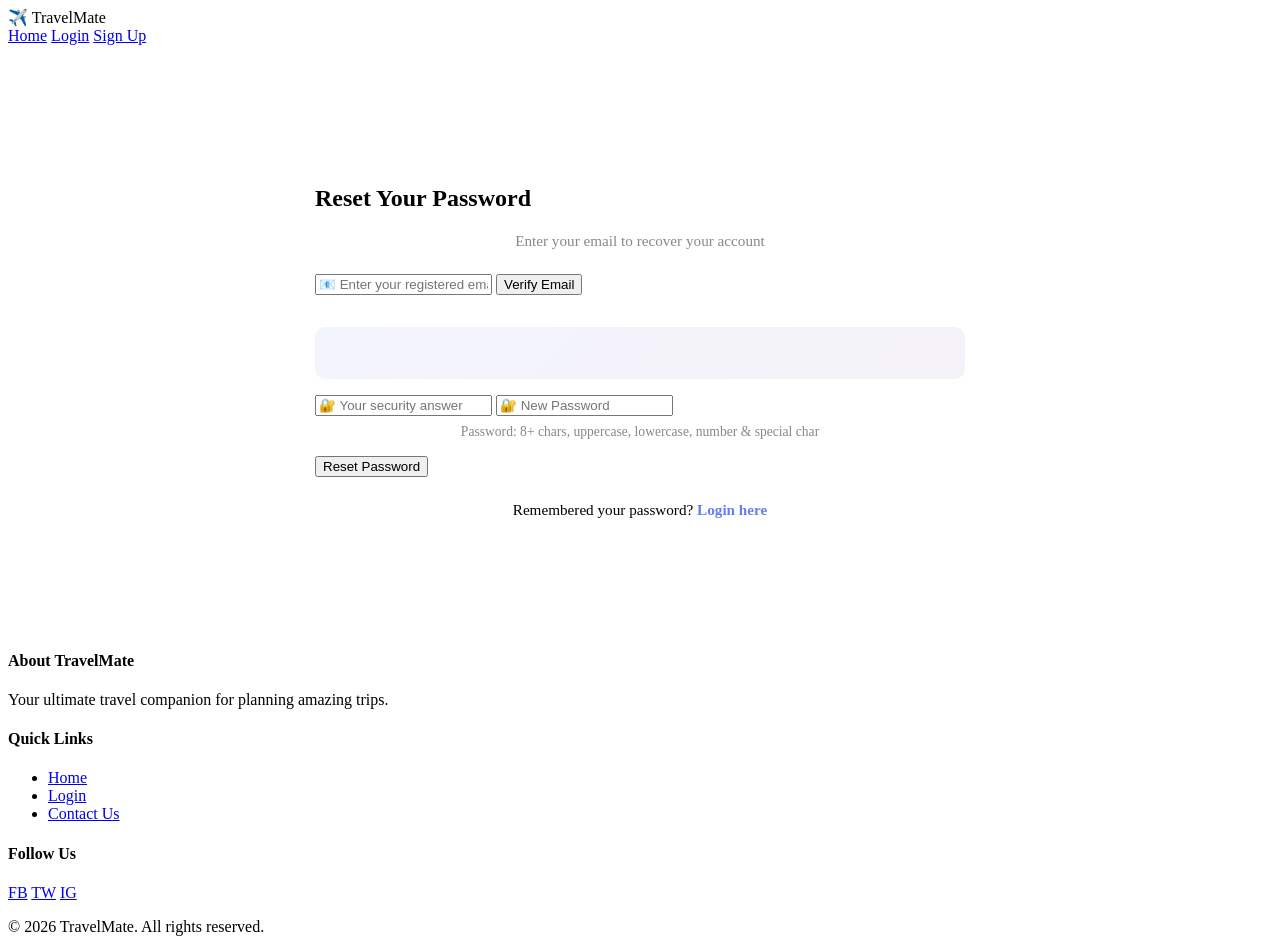
==== forgot_password.html @ fd74675f "Saving local changes" ====
<!DOCTYPE html>
<html lang="en">
<head>
    <meta charset="UTF-8">
    <meta name="viewport" content="width=device-width, initial-scale=1.0">
    <title>Reset Password - TravelMate</title>
    <link href="https://fonts.googleapis.com/css2?family=Poppins:wght@300;400;500;600;700&family=Playfair+Display:wght@700&display=swap" rel="stylesheet">
    <link rel="stylesheet" href="static/style.css">
</head>

<body class="login-page">
<style>
    body.login-page .container {
        width: 95%;
        max-width: 650px;
        padding: 3.5rem 3rem;
        margin: 4rem auto;
        border-radius: 25px;
    }

    .profile-card {
        background: white;
        border-radius: 20px;
        box-shadow: 0 10px 30px rgba(0, 0, 0, 0.1);
        padding: 2rem;
        max-width: 800px;
        width: 100%;
        margin: 2rem auto;
        transition: all 0.3s ease;
        display: none;
    }

    .profile-card:hover {
        box-shadow: 0 15px 40px rgba(0, 0, 0, 0.15);
        transform: translateY(-5px);
    }

    .profile-header {
        text-align: center;
        margin-bottom: 2rem;
    }

    .profile-header h2 {
        color: #667eea;
        font-size: 1.8rem;
        margin-bottom: 0.5rem;
    }

    .profile-header p {
        color: #666;
        font-size: 1rem;
    }

    .profile-details {
        display: grid;
        grid-template-columns: 1fr 1fr;
        gap: 2rem;
    }

    .labels-column, .values-column {
        display: flex;
        flex-direction: column;
        gap: 1.5rem;
    }

    .detail-label {
        font-weight: 600;
        color: #333;
        font-size: 0.9rem;
        text-transform: uppercase;
        letter-spacing: 0.5px;
    }

    .detail-value {
        color: #555;
        font-size: 1rem;
        font-weight: 500;
    }

    @media (max-width: 768px) {
        .profile-details {
            grid-template-columns: 1fr;
            gap: 1rem;
        }

        .labels-column, .values-column {
            gap: 1rem;
        }

        .profile-card {
            padding: 1.5rem;
        }

        .profile-header h2 {
            font-size: 1.5rem;
        }
    }

</style>
<nav class="navbar">
    <div class="nav-container">
        <div class="nav-brand">✈️ TravelMate</div>
        <div class="nav-links">
            <a href="index.html" class="nav-link">Home</a>
            <a href="login.html" class="nav-link">Login</a>
            <a href="signup.html" class="nav-link">Sign Up</a>
        </div>
    </div>
</nav>
    <div class="container">
        <h2>Reset Your Password</h2>
        <p style="text-align: center; color: #888; margin-bottom: 1.5rem; font-size: 0.95rem;">Enter your email to recover your account</p>

        <input type="email" id="email" placeholder="📧 Enter your registered email">
        <button type="button" onclick="fetchSecurityQuestion()" class="btn btn-primary" style="margin-bottom: 1rem;">Verify Email</button>
        
        <p id="securityQuestionText" style="text-align: center; color: #667eea; font-weight: 500; margin: 1rem 0;"></p>
        <div id="securityQuestion" style="background: linear-gradient(135deg, rgba(102, 126, 234, 0.08), rgba(118, 75, 162, 0.08)); padding: 1rem; border-radius: 10px; margin-bottom: 1rem; color: #2c3e50; font-weight: 500; text-align: center; min-height: 20px;"></div>

        <input type="text" id="answer" placeholder="🔐 Your security answer">
        <input type="password" id="new_password" placeholder="🔐 New Password">
        <small style="display: block; text-align: center; color: #888; font-size: 0.85rem; margin: 0.5rem 0 1rem;">Password: 8+ chars, uppercase, lowercase, number & special char</small>

        <button type="button" onclick="resetPassword()" class="btn btn-primary">Reset Password</button>
        
        <div style="text-align: center; margin-top: 1.5rem;">
            <p style="margin: 0.8rem 0; font-size: 0.95rem;">Remembered your password? <a href="login.html" style="color: #667eea; font-weight: 600; text-decoration: none;">Login here</a></p>
        </div>
    </div>

    <div class="profile-card" id="profileCard">
        <div class="profile-header">
            <h2>🔐 Security Verification</h2>
            <p>Please answer your security question</p>
        </div>
        <div class="profile-details">
            <div class="labels-column">
                <div class="detail-label">Email</div>
                <div class="detail-label">Security Question</div>
                <div class="detail-label">Status</div>
                <div class="detail-label">Next Step</div>
            </div>
            <div class="values-column">
                <div class="detail-value" id="summaryEmail"></div>
                <div class="detail-value" id="summaryQuestion"></div>
                <div class="detail-value">Verified</div>
                <div class="detail-value">Enter your answer above</div>
            </div>
        </div>
    </div>

    <footer class="footer">
        <div class="footer-content">
            <div class="footer-section">
                <h4>About TravelMate</h4>
                <p>Your ultimate travel companion for planning amazing trips.</p>
            </div>
            <div class="footer-section">
                <h4>Quick Links</h4>
                <ul>
                    <li><a href="index.html">Home</a></li>
                    <li><a href="login.html">Login</a></li>
                    <li><a href="#">Contact Us</a></li>
                </ul>
            </div>
            <div class="footer-section">
                <h4>Follow Us</h4>
                <div class="social-links">
                    <a href="#" class="social-link">FB</a>
                    <a href="#" class="social-link">TW</a>
                    <a href="#" class="social-link">IG</a>
                </div>
            </div>
        </div>
        <div class="footer-bottom">
            <p>&copy; 2026 TravelMate. All rights reserved.</p>
        </div>
    </footer>

    <script>
        function resetPassword() {
            if (email.value && answer.value && new_password.value) {
                alert("Password Reset Successful!");
                window.location.href = "login.html";
            } else {
                alert("Please fill all fields");
            }
        }
        
function fetchSecurityQuestion() {
    const email = document.getElementById("email").value.trim();

    if (!email) {
        alert("Please enter email");
        return;
    }

    fetch("http://127.0.0.1:5000/api/get-security-question", {
        method: "POST",
        headers: { "Content-Type": "application/json" },
        body: JSON.stringify({ email })
    })
    .then(res => res.json())
    .then(res => {
        if (!res.success) {
            alert(res.message);
            return;
        }

        document.getElementById("securityQuestionText").innerText =
            "Security Question: " + res.securityQuestion;

        // Populate and show profile card
        document.getElementById("summaryEmail").textContent = email;
        document.getElementById("summaryQuestion").textContent = res.securityQuestion;
        document.getElementById("profileCard").style.display = "block";
        // Scroll to card
        document.getElementById("profileCard").scrollIntoView({ behavior: "smooth" });
    })
    .catch(() => alert("Server error"));
}


    </script>
</body>
</html>
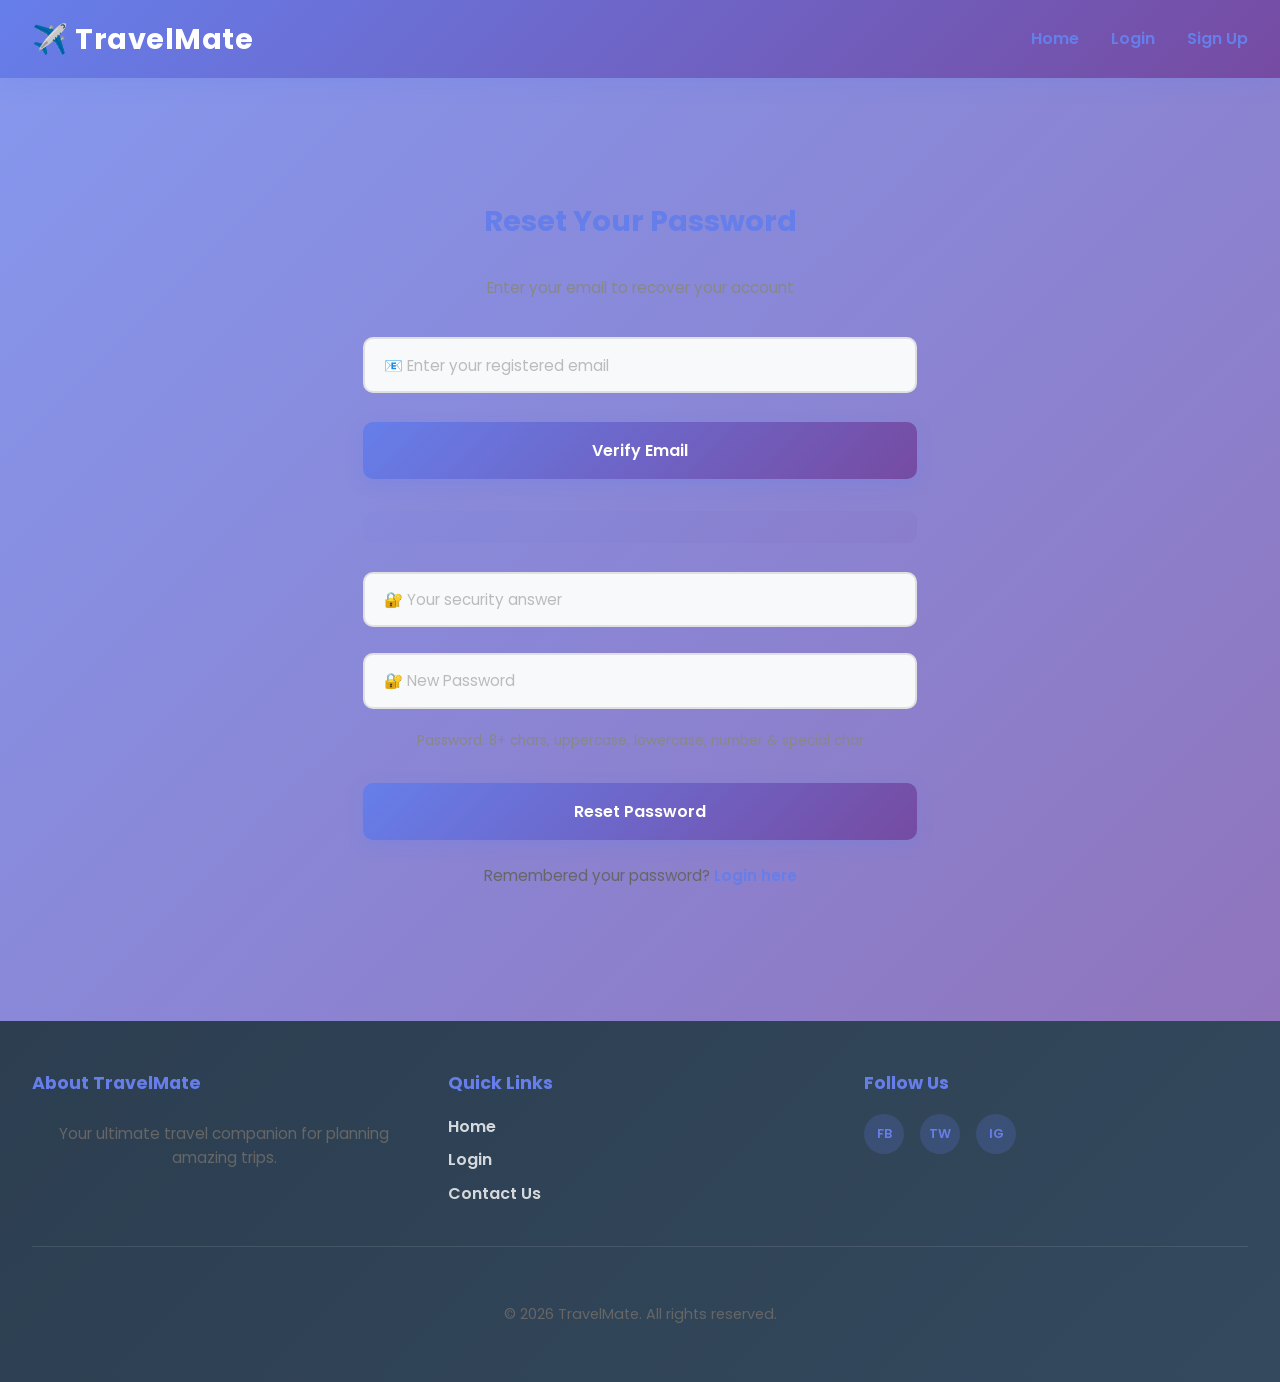
==== commit 3372a193: "Update forgot_password.html" ====
--- a/forgot_password.html
+++ b/forgot_password.html
@@ -195,10 +195,10 @@
         return;
     }
 
-    fetch("http://127.0.0.1:5000/api/get-security-question", {
+    fetch("https://travel-mate098-2.onrender.com/api/get-security-question", {
         method: "POST",
         headers: { "Content-Type": "application/json" },
-        body: JSON.stringify({ email })
+        body: JSON.stringify({ email: email })
     })
     .then(res => res.json())
     .then(res => {
@@ -210,14 +210,16 @@
         document.getElementById("securityQuestionText").innerText =
             "Security Question: " + res.securityQuestion;
 
-        // Populate and show profile card
+        // Show profile card
         document.getElementById("summaryEmail").textContent = email;
         document.getElementById("summaryQuestion").textContent = res.securityQuestion;
         document.getElementById("profileCard").style.display = "block";
-        // Scroll to card
-        document.getElementById("profileCard").scrollIntoView({ behavior: "smooth" });
+
+        document.getElementById("profileCard")
+            .scrollIntoView({ behavior: "smooth" });
     })
     .catch(() => alert("Server error"));
+
 }
 
 
--- a/static/style.css
+++ b/static/style.css
@@ -0,0 +1,1155 @@
+/* LOADING SCREEN */
+
+#loader{
+    position:fixed;
+    top:0;
+    left:0;
+    width:100%;
+    height:100%;
+    background:linear-gradient(135deg,#667eea,#764ba2);
+    display:flex;
+    flex-direction:column;
+    align-items:center;
+    justify-content:center;
+    z-index:9999;
+    color:white;
+    font-family:'Poppins',sans-serif;
+}
+
+#loader h2{
+    margin-top:20px;
+    font-size:28px;
+}
+
+.plane{
+    font-size:60px;
+    animation: fly 1.5s infinite ease-in-out;
+}
+
+@keyframes fly{
+    0%{transform:translateY(0)}
+    50%{transform:translateY(-20px)}
+    100%{transform:translateY(0)}
+}
+
+
+
+
+
+
+
+
+
+
+
+/* ==================== GLOBAL STYLES ==================== */
+* {
+    margin: 0;
+    padding: 0;
+    box-sizing: border-box;
+}
+
+:root {
+    --primary-color: #667eea;
+    --primary-dark: #5568d3;
+    --secondary-color: #764ba2;
+    --success-color: #28a745;
+    --warning-color: #ffc107;
+    --danger-color: #e74c3c;
+    --dark: #2c3e50;
+    --gray: #95a5a6;
+    --light-gray: #ecf0f1;
+    --white: #ffffff;
+    --shadow: 0 10px 30px rgba(0, 0, 0, 0.1);
+    --shadow-hover: 0 15px 40px rgba(0, 0, 0, 0.15);
+}
+
+body {
+    font-family: 'Poppins', sans-serif;
+    background-color: #f8f9fa;
+    color: #2c3e50;
+    line-height: 1.6;
+    overflow-x: hidden;
+}
+
+html {
+    scroll-behavior: smooth;
+}
+
+/* ==================== NAVIGATION BAR ==================== */
+.navbar {
+    background: linear-gradient(135deg, #667eea 0%, #764ba2 100%);
+    padding: 1rem 0;
+    position: sticky;
+    top: 0;
+    z-index: 1000;
+    box-shadow: 0 5px 20px rgba(102, 126, 234, 0.2);
+}
+
+.nav-container {
+    max-width: 1400px;
+    margin: 0 auto;
+    padding: 0 2rem;
+    display: flex;
+    justify-content: space-between;
+    align-items: center;
+}
+
+.nav-brand {
+    font-size: 1.8rem;
+    font-weight: 700;
+    color: white;
+    letter-spacing: 0.5px;
+}
+
+.nav-links {
+    display: flex;
+    gap: 2rem;
+    align-items: center;
+}
+
+.nav-link {
+    color: rgba(255, 255, 255, 0.9);
+    text-decoration: none;
+    font-weight: 500;
+    transition: all 0.3s ease;
+    position: relative;
+}
+
+.nav-link:hover {
+    color: white;
+    transform: translateY(-2px);
+}
+
+.nav-link.active::after {
+    content: '';
+    position: absolute;
+    bottom: -5px;
+    left: 0;
+    right: 0;
+    height: 2px;
+    background: white;
+}
+
+.signup-btn {
+    background: rgba(255, 255, 255, 0.2);
+    padding: 2.6rem 1.5rem;
+    border-radius: 25px;
+    border: 1px solid rgba(255, 255, 255, 0.3);
+    backdrop-filter: blur(10px);
+}
+
+.signup-btn:hover {
+    background: rgba(255, 255, 255, 0.3);
+}
+
+/* ==================== HERO SECTION ==================== */
+.hero-section {
+    background: linear-gradient(135deg, #667eea 0%, #764ba2 100%);
+    min-height: 600px;
+    display: flex;
+    align-items: center;
+    justify-content: center;
+    position: relative;
+    overflow: hidden;
+    color: white;
+    padding: 4rem 2rem;
+}
+
+.hero-overlay {
+    position: absolute;
+    top: 0;
+    left: 0;
+    right: 0;
+    bottom: 0;
+    background: 
+        radial-gradient(circle at 20% 50%, rgba(255, 255, 255, 0.05) 0%, transparent 50%),
+        radial-gradient(circle at 80% 80%, rgba(255, 255, 255, 0.05) 0%, transparent 50%);
+    pointer-events: none;
+}
+
+.hero-content {
+    text-align: center;
+    max-width: 900px;
+    z-index: 2;
+    animation: fadeInUp 0.8s ease;
+}
+
+@keyframes fadeInUp {
+    from {
+        opacity: 0;
+        transform: translateY(30px);
+    }
+    to {
+        opacity: 1;
+        transform: translateY(0);
+    }
+}
+
+.hero-title {
+    font-family: 'Playfair Display', serif;
+    font-size: 3.5rem;
+    font-weight: 700;
+    margin-bottom: 1rem;
+    text-shadow: 0 2px 10px rgba(0, 0, 0, 0.2);
+    line-height: 1.2;
+}
+
+.hero-subtitle {
+    font-size: 1.3rem;
+    margin-bottom: 2.5rem;
+    opacity: 0.95;
+    font-weight: 300;
+}
+
+/* ==================== PLAN TRIP CARD ==================== */
+.plan-trip-card {
+    background: rgba(255, 255, 255, 0.98);
+    backdrop-filter: blur(10px);
+    border-radius: 20px;
+    padding: 2.5rem;
+    box-shadow: var(--shadow-hover);
+    max-width: 600px;
+    margin: 2rem auto;
+    animation: slideUp 0.6s ease 0.2s both;
+}
+
+@keyframes slideUp {
+    from {
+        opacity: 0;
+        transform: translateY(20px);
+    }
+    to {
+        opacity: 1;
+        transform: translateY(0);
+    }
+}
+
+.plan-trip-card h3 {
+    color: var(--primary-color);
+    font-size: 1.8rem;
+    margin-bottom: 1.5rem;
+    text-align: center;
+}
+
+.form-group {
+    display: flex;
+    flex-direction: column;
+    gap: 1rem;
+    margin-bottom: 1.5rem;
+}
+
+.form-input {
+    width: 100%;
+    padding: 0.9rem 1.2rem;
+    border: 2px solid #e0e0e0;
+    border-radius: 10px;
+    font-size: 1rem;
+    font-family: 'Poppins', sans-serif;
+    transition: all 0.3s ease;
+    background: #f8f9fa;
+}
+
+.form-input:focus {
+    outline: none;
+    border-color: var(--primary-color);
+    background: white;
+    box-shadow: 0 0 0 3px rgba(102, 126, 234, 0.1);
+}
+
+/* ==================== BUTTONS ==================== */
+.btn {
+    padding: 1rem 2rem;
+    border: none;
+    border-radius: 10px;
+    font-size: 1rem;
+    font-weight: 600;
+    cursor: pointer;
+    transition: all 0.3s ease;
+    font-family: 'Poppins', sans-serif;
+    display: inline-block;
+    text-decoration: none;
+    text-align: center;
+    width: 100%;
+}
+
+.btn-primary {
+    background: linear-gradient(135deg, var(--primary-color) 0%, var(--secondary-color) 100%);
+    color: white;
+    box-shadow: 0 5px 15px rgba(102, 126, 234, 0.3);
+}
+
+.btn-primary:hover {
+    transform: translateY(-3px);
+    box-shadow: 0 10px 25px rgba(102, 126, 234, 0.4);
+}
+
+.btn-primary:active {
+    transform: translateY(-1px);
+}
+
+.btn-secondary {
+    background: white;
+    color: var(--primary-color);
+    border: 2px solid var(--primary-color);
+}
+
+.btn-secondary:hover {
+    background: var(--primary-color);
+    color: white;
+}
+
+/* ==================== DESTINATIONS SECTION ==================== */
+.destinations-section {
+    max-width: 1400px;
+    margin: 0 auto;
+    padding: 4rem 2rem;
+}
+
+.section-header {
+    text-align: center;
+    margin-bottom: 3rem;
+}
+
+.section-title {
+    font-family: 'Playfair Display', serif;
+    font-size: 2.8rem;
+    color: var(--dark);
+    margin-bottom: 0.5rem;
+}
+
+.section-subtitle {
+    font-size: 1.1rem;
+    color: var(--gray);
+    font-weight: 300;
+}
+
+.places-wrapper {
+    display: flex;
+    gap: 2rem;
+    flex-direction: row-reverse;
+}
+
+.places-section {
+    flex: 1;
+}
+
+.category-section {
+    margin-bottom: 3rem;
+}
+
+.category-section h3 {
+    color: var(--primary-color);
+    font-size: 1.5rem;
+    margin-bottom: 1.5rem;
+    padding-bottom: 0.5rem;
+    border-bottom: 3px solid var(--primary-color);
+    display: inline-block;
+}
+
+/* ==================== PLACES GRID ==================== */
+.places-grid {
+    display: grid;
+    grid-template-columns: repeat(auto-fill, minmax(250px, 1fr));
+    gap: 1.5rem;
+    margin-bottom: 2rem;
+}
+
+.place-card {
+    background: white;
+    border-radius: 15px;
+    overflow: hidden;
+    cursor: pointer;
+    box-shadow: var(--shadow);
+    transition: all 0.3s ease;
+    transform: translateZ(0);
+    position: relative;
+}
+
+.place-card:hover {
+    transform: translateY(-8px) scale(1.02);
+    box-shadow: var(--shadow-hover);
+}
+
+.place-card img {
+    width: 100%;
+    height: 180px;
+    object-fit: cover;
+    transition: transform 0.3s ease;
+}
+
+.place-card:hover img {
+    transform: scale(1.1);
+}
+
+.place-info {
+    padding: 1.2rem;
+}
+
+.place-info h3 {
+    margin: 0;
+    font-size: 1.2rem;
+    color: var(--dark);
+    font-weight: 600;
+}
+
+.place-info p {
+    margin: 0.5rem 0 0;
+    color: var(--gray);
+    font-size: 0.9rem;
+}
+
+.place-card.active {
+    border: 3px solid var(--primary-color);
+    box-shadow: 0 0 0 4px rgba(102, 126, 234, 0.2), var(--shadow-hover);
+}
+
+/* ==================== PLACE DETAILS PANEL ==================== */
+.place-details-panel {
+    flex: 0 0 300px;
+    background: white;
+    border-radius: 15px;
+    padding: 2rem;
+    box-shadow: var(--shadow);
+    height: fit-content;
+    position: sticky;
+    top: 100px;
+}
+
+.place-details-panel h3 {
+    margin-top: 0;
+    color: var(--primary-color);
+    font-size: 1.5rem;
+    text-align: center;
+    margin-bottom: 1rem;
+}
+
+#detail-image-container {
+    width: 100%;
+    height: 200px;
+    margin: 1rem 0;
+    border-radius: 12px;
+    overflow: hidden;
+    background: var(--light-gray);
+}
+
+#detail-image {
+    width: 100%;
+    height: 100%;
+    object-fit: cover;
+}
+
+.detail-text {
+    color: #555;
+    line-height: 1.7;
+    font-size: 0.95rem;
+    max-height: 350px;
+    overflow-y: auto;
+}
+
+.detail-text p {
+    margin: 1rem 0;
+}
+
+/* ==================== FORM STYLING ==================== */
+input, select, button {
+    font-family: 'Poppins', sans-serif;
+}
+
+input, select {
+    padding: 0.9rem 1.2rem;
+    border: 2px solid #e0e0e0;
+    border-radius: 10px;
+    font-size: 0.95rem;
+    transition: all 0.3s ease;
+    background: white;
+    width: 100%;
+    margin: 0.5rem 0;
+}
+
+input:focus, select:focus {
+    outline: none;
+    border-color: var(--primary-color);
+    box-shadow: 0 0 0 3px rgba(102, 126, 234, 0.1);
+}
+
+/* ==================== ACCOMMODATION SELECTOR ==================== */
+.accommodation-selector {
+    background: linear-gradient(135deg, rgba(102, 126, 234, 0.08), rgba(118, 75, 162, 0.08));
+    padding: 2rem;
+    border-radius: 15px;
+    margin: 2rem 0;
+    border: 2px solid rgba(102, 126, 234, 0.2);
+}
+
+.accommodation-selector h3 {
+    margin-top: 0;
+    color: var(--dark);
+    font-size: 1.3rem;
+    margin-bottom: 1.5rem;
+}
+
+.button-group {
+    display: flex;
+    gap: 1rem;
+    flex-wrap: wrap;
+}
+
+.accom-btn {
+    padding: 1rem 1.5rem;
+    border: 2px solid #ddd;
+    border-radius: 10px;
+    background: white;
+    color: var(--dark);
+    font-size: 0.95rem;
+    font-weight: 600;
+    cursor: pointer;
+    transition: all 0.3s ease;
+    flex: 1;
+    min-width: 120px;
+}
+
+.accom-btn:hover {
+    transform: translateY(-2px);
+    box-shadow: 0 5px 15px rgba(0, 0, 0, 0.1);
+}
+
+.accom-btn[data-type="budget"] {
+    border-color: var(--success-color);
+    color: var(--success-color);
+}
+
+.accom-btn[data-type="medium"] {
+    border-color: var(--warning-color);
+    color: var(--warning-color);
+}
+
+.accom-btn[data-type="luxury"] {
+    border-color: var(--danger-color);
+    color: var(--danger-color);
+}
+
+.accom-btn.active {
+    transform: translateY(-2px) scale(1.05);
+    box-shadow: 0 8px 20px rgba(0, 0, 0, 0.15);
+}
+
+.accom-btn[data-type="budget"].active {
+    background: var(--success-color);
+    color: white;
+    border-color: var(--success-color);
+}
+
+.accom-btn[data-type="medium"].active {
+    background: var(--warning-color);
+    color: white;
+    border-color: var(--warning-color);
+}
+
+.accom-btn[data-type="luxury"].active {
+    background: var(--danger-color);
+    color: white;
+    border-color: var(--danger-color);
+}
+
+/* ==================== TRIP DATA ==================== */
+#tripData {
+    background: linear-gradient(135deg, rgba(102, 126, 234, 0.08), rgba(118, 75, 162, 0.08));
+    border-left: 5px solid var(--primary-color);
+    padding: 2rem;
+    border-radius: 12px;
+    margin: 2rem 0;
+    line-height: 1.8;
+    font-size: 0.95rem;
+    color: var(--dark);
+}
+
+#tripData b {
+    color: var(--primary-color);
+    font-weight: 600;
+}
+
+#tripData hr {
+    border: none;
+    border-top: 1px solid rgba(0, 0, 0, 0.1);
+    margin: 1.5rem 0;
+}
+
+/* ==================== COST CATEGORY CARDS ==================== */
+.cost-category {
+    background: white;
+    border: 2px solid #e0e0e0;
+    border-radius: 12px;
+    padding: 1.5rem;
+    margin: 1rem 0;
+    transition: all 0.3s ease;
+}
+
+.cost-category:hover {
+    border-color: var(--primary-color);
+    box-shadow: var(--shadow);
+}
+
+.cost-category.budget {
+    border-left: 5px solid var(--success-color);
+}
+
+.cost-category.medium {
+    border-left: 5px solid var(--warning-color);
+}
+
+.cost-category.luxury {
+    border-left: 5px solid var(--danger-color);
+}
+
+/* ==================== HOTEL CARDS ==================== */
+.hotel-card {
+    background: white;
+    padding: 1.5rem;
+    margin: 1rem 0;
+    border-radius: 12px;
+    box-shadow: var(--shadow);
+    transition: all 0.3s ease;
+}
+
+.hotel-card:hover {
+    box-shadow: var(--shadow-hover);
+    transform: translateY(-3px);
+}
+
+.book-hotel-btn {
+    margin-top: 1rem;
+    padding: 0.8rem 1.2rem;
+    border: none;
+    background: linear-gradient(135deg, var(--warning-color) 0%, #ff9800 100%);
+    color: white;
+    border-radius: 8px;
+    cursor: pointer;
+    font-weight: 600;
+    transition: all 0.3s ease;
+    width: 100%;
+}
+
+.book-hotel-btn:hover {
+    transform: translateY(-2px);
+    box-shadow: 0 5px 15px rgba(255, 165, 0, 0.3);
+}
+
+/* ==================== BOOKING BUTTONS ==================== */
+.book-btn {
+    display: flex;
+    align-items: center;
+    gap: 0.8rem;
+    padding: 0.9rem 1.2rem;
+    border-radius: 10px;
+    color: white;
+    border: none;
+    cursor: pointer;
+    font-weight: 600;
+    transition: all 0.3s ease;
+    box-shadow: 0 4px 15px rgba(0, 0, 0, 0.2);
+}
+
+.book-btn img {
+    width: 24px;
+    height: 24px;
+}
+
+.irctc {
+    background: linear-gradient(135deg, #003366 0%, #2d5f96 100%);
+}
+
+.redbus {
+    background: linear-gradient(135deg, #1a1a1a 0%, #404040 100%);
+}
+
+.ixigo {
+    background: linear-gradient(135deg, #ff6f00 0%, #ff9500 100%);
+}
+
+.book-btn:hover {
+    transform: translateY(-4px);
+    box-shadow: 0 8px 25px rgba(0, 0, 0, 0.25);
+}
+
+.book-btn:active {
+    transform: translateY(-1px);
+}
+
+/* ==================== LOGIN & SIGNUP STYLING ==================== */
+body.login-page {
+    background:
+        linear-gradient(135deg, rgba(102, 126, 234, 0.8), rgba(118, 75, 162, 0.8)),
+        url("/static/images/mountain.jpg.png");
+        body.login-page {
+    display: flex;
+    justify-content: center;
+    align-items: center;
+    min-height: 100vh;
+}
+
+body.login-page .container {
+    width: 100%;
+    max-width: 450px;
+    padding: 3rem;
+    border-radius: 20px;
+    background: white;
+    box-shadow: 0 20px 40px rgba(0,0,0,0.08);
+}    
+}
+
+
+
+@keyframes popIn {
+    from {
+        opacity: 0;
+        transform: scale(0.95);
+    }
+    to {
+        opacity: 1;
+        transform: scale(1);
+    }
+}
+
+body.login-page .container h2 {
+    color: var(--primary-color);
+    margin-bottom: 2rem;
+    font-size: 1.8rem;
+    text-align: center;
+}
+
+body.login-page input {
+    background: #f8f9fa;
+    border: 2px solid #e0e0e0;
+    color: var(--dark);
+    width: 100%;
+    padding: 0.9rem 1.2rem;
+    margin: 0.8rem 0;
+    border-radius: 10px;
+    font-size: 0.95rem;
+}
+
+body.login-page input::placeholder {
+    color: #bbb;
+}
+
+body.login-page input:focus {
+    outline: none;
+    border-color: var(--primary-color);
+    background: white;
+    box-shadow: 0 0 0 3px rgba(102, 126, 234, 0.1);
+}
+
+body.login-page button {
+    background: linear-gradient(135deg, var(--primary-color) 0%, var(--secondary-color) 100%);
+    color: white;
+    margin-top: 1rem;
+    width: 100%;
+    padding: 1rem;
+    border: none;
+    border-radius: 10px;
+    font-weight: 600;
+    cursor: pointer;
+}
+
+body.login-page button:hover {
+    transform: translateY(-2px);
+    box-shadow: 0 10px 25px rgba(102, 126, 234, 0.3);
+}
+
+body.login-page p {
+    color: #666;
+    margin: 1.5rem 0;
+    text-align: center;
+}
+
+body.login-page a {
+    color: var(--primary-color);
+    text-decoration: none;
+    font-weight: 600;
+}
+
+body.login-page a:hover {
+    text-decoration: underline;
+}
+
+body.login-page select {
+    width: 100%;
+    padding: 0.9rem 1.2rem;
+    margin: 0.8rem 0;
+    border: 2px solid #e0e0e0;
+    border-radius: 10px;
+    background: #f8f9fa;
+    color: var(--dark);
+}
+
+body.login-page select:focus {
+    outline: none;
+    border-color: var(--primary-color);
+    background: white;
+}
+
+body.login-page small {
+    display: block;
+    color: #888;
+    font-size: 0.85rem;
+    margin: 0.5rem 0 1rem;
+    text-align: center;
+}
+
+/* ==================== RECEIPT STYLING ==================== */
+.receipt-card {
+    background: linear-gradient(135deg, #f8f9fa 0%, #fff 100%);
+    padding: 2rem;
+    border-radius: 12px;
+    border-left: 5px solid var(--primary-color);
+    text-align: left;
+    margin: 2rem 0;
+    box-shadow: var(--shadow);
+}
+
+/* ==================== LOGOUT BUTTON ==================== */
+.logout-container {
+    position: fixed;
+    top: 100px;
+    right: 2rem;
+    z-index: 999;
+}
+
+.logout-btn {
+    background: linear-gradient(135deg, var(--danger-color) 0%, #c82333 100%);
+    color: white;
+    border: none;
+    padding: 0.8rem 1.5rem;
+    border-radius: 25px;
+    font-size: 0.95rem;
+    cursor: pointer;
+    font-weight: 600;
+    transition: all 0.3s ease;
+    box-shadow: 0 4px 15px rgba(231, 76, 60, 0.3);
+}
+
+.logout-btn:hover {
+    transform: translateY(-2px);
+    box-shadow: 0 8px 20px rgba(231, 76, 60, 0.4);
+}
+
+/* ==================== FOOTER ==================== */
+.footer {
+    background: linear-gradient(135deg, #2c3e50 0%, #34495e 100%);
+    color: white;
+    padding: 3rem 2rem 0;
+    margin-top: 4rem;
+}
+
+.footer-content {
+    max-width: 1400px;
+    margin: 0 auto;
+    display: grid;
+    grid-template-columns: repeat(auto-fit, minmax(280px, 1fr));
+    gap: 2rem;
+    padding-bottom: 2rem;
+}
+
+.footer-section h4 {
+    margin-bottom: 1rem;
+    font-size: 1.1rem;
+    color: var(--primary-color);
+}
+
+.footer-section p {
+    color: rgba(255, 255, 255, 0.8);
+    line-height: 1.6;
+    font-size: 0.95rem;
+}
+
+.footer-section ul {
+    list-style: none;
+}
+
+.footer-section ul li {
+    margin: 0.5rem 0;
+}
+
+.footer-section ul a {
+    color: rgba(255, 255, 255, 0.8);
+    text-decoration: none;
+    transition: all 0.3s ease;
+}
+
+.footer-section ul a:hover {
+    color: white;
+    margin-left: 5px;
+}
+
+.social-links {
+    display: flex;
+    gap: 1rem;
+}
+
+.social-link {
+    display: inline-block;
+    width: 40px;
+    height: 40px;
+    background: rgba(102, 126, 234, 0.2);
+    border-radius: 50%;
+    text-align: center;
+    line-height: 40px;
+    color: var(--primary-color);
+    text-decoration: none;
+    transition: all 0.3s ease;
+    font-size: 0.8rem;
+    padding: 0;
+}
+
+.social-link:hover {
+    background: var(--primary-color);
+    color: white;
+    transform: translateY(-3px);
+}
+
+.footer-bottom {
+    text-align: center;
+    padding: 2rem 0;
+    border-top: 1px solid rgba(255, 255, 255, 0.1);
+    color: rgba(255, 255, 255, 0.7);
+    font-size: 0.9rem;
+}
+
+.footer-bottom a {
+    color: var(--primary-color);
+    text-decoration: none;
+}
+
+.footer-bottom a:hover {
+    text-decoration: underline;
+}
+
+/* ==================== RESULTS PAGE ==================== */
+body.results-page {
+    background: #f8f9fa;
+}
+
+body.results-page .container {
+    max-width: 1400px;
+    margin: 0 auto;
+    padding: 2rem;
+}
+
+body.results-page h2 {
+    font-family: 'Playfair Display', serif;
+    font-size: 2.2rem;
+    color: var(--dark);
+    margin-bottom: 1.5rem;
+}
+
+/* ==================== RESPONSIVE DESIGN ==================== */
+@media (max-width: 768px) {
+    .navbar {
+        padding: 0.8rem 0;
+    }
+
+    .nav-container {
+        flex-direction: column;
+        gap: 1rem;
+    }
+
+    .nav-links {
+        gap: 1rem;
+    }
+
+    .hero-title {
+        font-size: 2.2rem;
+    }
+
+    .hero-subtitle {
+        font-size: 1rem;
+    }
+
+    .plan-trip-card {
+        padding: 1.5rem;
+    }
+
+    .places-wrapper {
+        flex-direction: column;
+    }
+
+    .place-details-panel {
+        flex: 1;
+        position: static;
+    }
+
+    .places-grid {
+        grid-template-columns: repeat(auto-fill, minmax(200px, 1fr));
+        gap: 1rem;
+    }
+
+    .section-title {
+        font-size: 2rem;
+    }
+
+    .footer-content {
+        grid-template-columns: 1fr;
+    }
+
+    .logout-container {
+        top: 70px;
+        right: 1rem;
+    }
+
+    .button-group {
+        flex-direction: column;
+    }
+
+    .accom-btn {
+        width: 100%;
+    }
+}
+
+@media (max-width: 480px) {
+    .hero-title {
+        font-size: 1.8rem;
+    }
+
+    .plan-trip-card {
+        padding: 1rem;
+    }
+
+    .places-grid {
+        grid-template-columns: 1fr;
+    }
+
+    body.login-page .container {
+        padding: 1.5rem;
+    }
+
+    .nav-links {
+        flex-wrap: wrap;
+        justify-content: center;
+        gap: 0.5rem;
+    }
+
+    .book-btn {
+        flex-direction: column;
+        padding: 0.7rem;
+    }
+}
+
+/* ==================== SCROLLBAR STYLING ==================== */
+::-webkit-scrollbar {
+    width: 10px;
+}
+
+::-webkit-scrollbar-track {
+    background: #f1f1f1;
+}
+
+::-webkit-scrollbar-thumb {
+    background: var(--primary-color);
+    border-radius: 5px;
+}
+
+::-webkit-scrollbar-thumb:hover {
+    background: var(--primary-dark);
+}
+
+/* ==================== ANIMATIONS ==================== */
+/* ===== PRO LOADER ===== */
+
+/* ===== PREMIUM LOADER ===== */
+
+
+
+/* ===== GLOBE LOADER ===== */
+
+#loader{
+    position:fixed;
+    top:0;
+    left:0;
+    width:100%;
+    height:100%;
+    background:linear-gradient(135deg,#1e3c72,#2a5298);
+    display:flex;
+    align-items:center;
+    justify-content:center;
+    flex-direction:column;
+    z-index:9999;
+    overflow:hidden;
+}
+
+/* 🌍 Globe */
+.globe{
+    width:140px;
+    height:140px;
+    border-radius:50%;
+    background: url('https://upload.wikimedia.org/wikipedia/commons/6/6f/Earth_Eastern_Hemisphere.jpg');
+    background-size:cover;
+    animation: rotateGlobe 8s linear infinite;
+    box-shadow:0 0 40px rgba(0,255,255,0.6);
+}
+
+/* Globe rotation */
+@keyframes rotateGlobe{
+    0%{transform:rotate(0deg)}
+    100%{transform:rotate(360deg)}
+}
+
+/* ✈️ Plane */
+.plane{
+    position:absolute;
+    font-size:40px;
+    animation: fly 2.5s ease-in-out infinite;
+}
+
+@keyframes fly{
+    0%{transform:translateX(-120px) rotate(-10deg)}
+    50%{transform:translateX(120px) rotate(10deg)}
+    100%{transform:translateX(-120px) rotate(-10deg)}
+}
+
+/* Brand */
+.brand{
+    margin-top:30px;
+    font-size:28px;
+    color:white;
+    letter-spacing:3px;
+    animation: fade 2s infinite;
+}
+
+@keyframes fade{
+    0%,100%{opacity:1}
+    50%{opacity:0.4}
+}
+
+@keyframes spin{
+    0%{transform:rotate(0deg)}
+    100%{transform:rotate(360deg)}
+}
+
+/* plane animation */
+.plane{
+    font-size:50px;
+    position:absolute;
+    animation:fly 2.5s ease-in-out infinite;
+}
+
+@keyframes fly{
+    0%{transform:translateX(-120px) rotate(-10deg)}
+    50%{transform:translateX(120px) rotate(10deg)}
+    100%{transform:translateX(-120px) rotate(-10deg)}
+}
+
+/* brand text */
+.brand{
+    position:absolute;
+    bottom:20%;
+    font-size:28px;
+    color:white;
+    letter-spacing:3px;
+    animation:fade 2s infinite;
+}
+
+@keyframes fade{
+    0%,100%{opacity:1}
+    50%{opacity:0.4}
+}
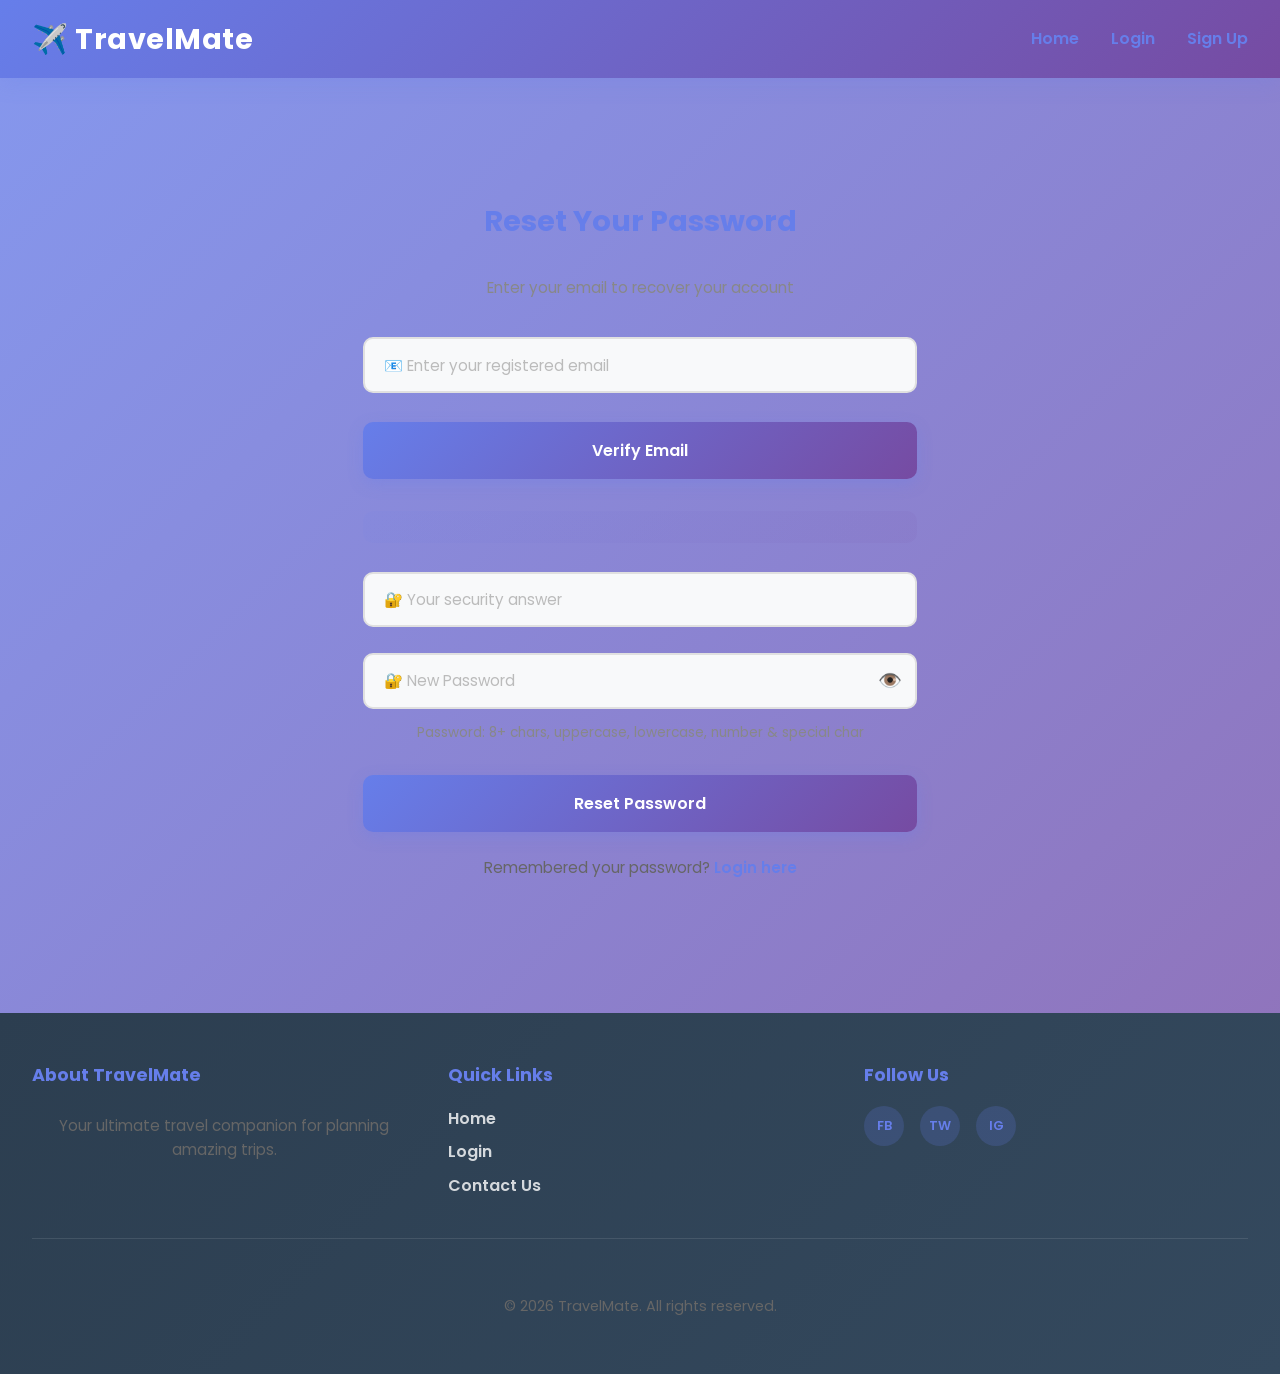
==== commit e85c1b0d: "Enhance password reset with API and visibility toggle Updated the password reset functionality to us" ====
--- a/forgot_password.html
+++ b/forgot_password.html
@@ -118,7 +118,10 @@
         <div id="securityQuestion" style="background: linear-gradient(135deg, rgba(102, 126, 234, 0.08), rgba(118, 75, 162, 0.08)); padding: 1rem; border-radius: 10px; margin-bottom: 1rem; color: #2c3e50; font-weight: 500; text-align: center; min-height: 20px;"></div>
 
         <input type="text" id="answer" placeholder="🔐 Your security answer">
-        <input type="password" id="new_password" placeholder="🔐 New Password">
+        <div style="position: relative; margin: 0.8rem 0;">
+            <input type="password" id="new_password" placeholder="🔐 New Password" style="padding-right: 40px; margin: 0; width: 100%;">
+            <span onclick="togglePassword('new_password')" style="position: absolute; right: 15px; top: 50%; transform: translateY(-50%); cursor: pointer; font-size: 1.2rem;">👁️</span>
+        </div>
         <small style="display: block; text-align: center; color: #888; font-size: 0.85rem; margin: 0.5rem 0 1rem;">Password: 8+ chars, uppercase, lowercase, number & special char</small>
 
         <button type="button" onclick="resetPassword()" class="btn btn-primary">Reset Password</button>
@@ -179,14 +182,47 @@
 
     <script>
         function resetPassword() {
-            if (email.value && answer.value && new_password.value) {
-                alert("Password Reset Successful!");
-                window.location.href = "login.html";
+            const emailVal = document.getElementById("email").value.trim();
+            const answerVal = document.getElementById("answer").value.trim();
+            const newPasswordVal = document.getElementById("new_password").value;
+
+            if (emailVal && answerVal && newPasswordVal) {
+                fetch("/api/reset-password", {
+                    method: "POST",
+                    headers: { "Content-Type": "application/json" },
+                    body: JSON.stringify({
+                        email: emailVal,
+                        security_answer: answerVal,
+                        new_password: newPasswordVal
+                    })
+                })
+                .then(res => res.json())
+                .then(res => {
+                    if (!res.success) {
+                        alert(res.message);
+                        return;
+                    }
+                    alert("Password Reset Successful!");
+                    window.location.href = "login.html";
+                })
+                .catch(() => alert("Server error"));
             } else {
                 alert("Please fill all fields");
             }
         }
         
+        function togglePassword(inputId) {
+            const input = document.getElementById(inputId);
+            const icon = input.nextElementSibling;
+            if (input.type === "password") {
+                input.type = "text";
+                icon.innerText = "👀";
+            } else {
+                input.type = "password";
+                icon.innerText = "👁️";
+            }
+        }
+        
 function fetchSecurityQuestion() {
     const email = document.getElementById("email").value.trim();
 
@@ -195,10 +231,10 @@
         return;
     }
 
-    fetch("https://travel-mate098-2.onrender.com/api/get-security-question", {
+    fetch("/api/get-security-question", {
         method: "POST",
         headers: { "Content-Type": "application/json" },
-        body: JSON.stringify({ email: email })
+        body: JSON.stringify({ email })
     })
     .then(res => res.json())
     .then(res => {
@@ -210,16 +246,14 @@
         document.getElementById("securityQuestionText").innerText =
             "Security Question: " + res.securityQuestion;
 
-        // Show profile card
+        // Populate and show profile card
         document.getElementById("summaryEmail").textContent = email;
         document.getElementById("summaryQuestion").textContent = res.securityQuestion;
         document.getElementById("profileCard").style.display = "block";
-
-        document.getElementById("profileCard")
-            .scrollIntoView({ behavior: "smooth" });
+        // Scroll to card
+        document.getElementById("profileCard").scrollIntoView({ behavior: "smooth" });
     })
     .catch(() => alert("Server error"));
-
 }
 
 
